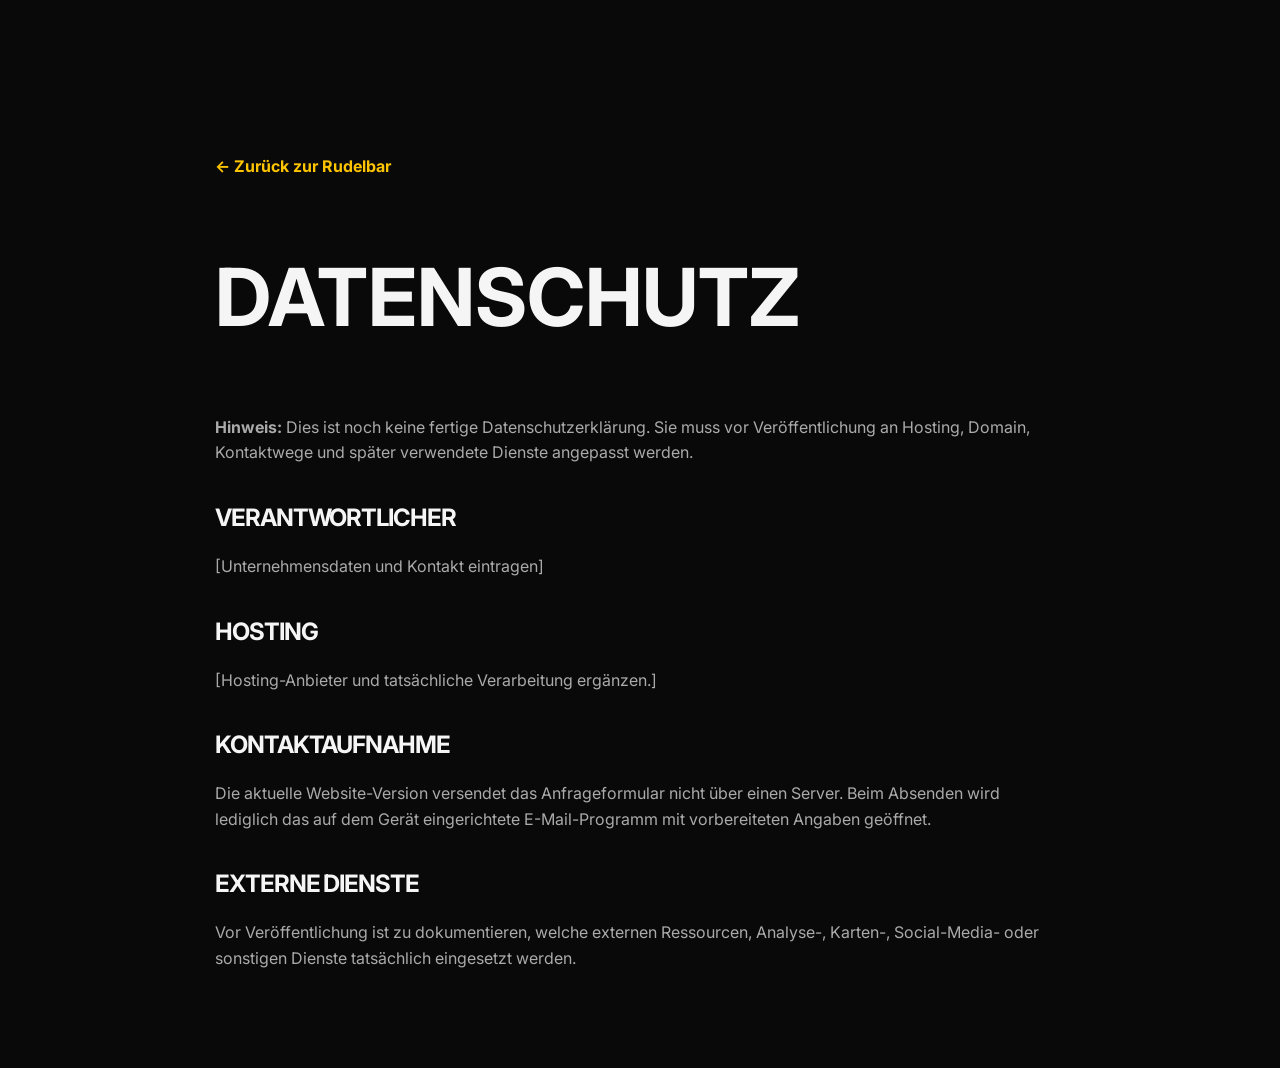
==== datenschutz.html @ 79d18b6d "Add files via upload" ====
<!DOCTYPE html>
<html lang="de">
<head>
  <meta charset="UTF-8">
  <meta name="viewport" content="width=device-width, initial-scale=1.0">
  <meta name="theme-color" content="#090909">
  <link rel="stylesheet" href="style.css">
  <title>Datenschutz | Rudelbar</title>
</head>
<body>
  <main class="legal-page">
    <div class="legal-inner">
      <a class="legal-back" href="index.html">← Zurück zur Rudelbar</a>
      <h1>Datenschutz</h1>
      <p><strong>Hinweis:</strong> Dies ist noch keine fertige Datenschutzerklärung. Sie muss vor Veröffentlichung an Hosting, Domain, Kontaktwege und später verwendete Dienste angepasst werden.</p>
      <h2>Verantwortlicher</h2>
      <p>[Unternehmensdaten und Kontakt eintragen]</p>
      <h2>Hosting</h2>
      <p>[Hosting-Anbieter und tatsächliche Verarbeitung ergänzen.]</p>
      <h2>Kontaktaufnahme</h2>
      <p>Die aktuelle Website-Version versendet das Anfrageformular nicht über einen Server. Beim Absenden wird lediglich das auf dem Gerät eingerichtete E-Mail-Programm mit vorbereiteten Angaben geöffnet.</p>
      <h2>Externe Dienste</h2>
      <p>Vor Veröffentlichung ist zu dokumentieren, welche externen Ressourcen, Analyse-, Karten-, Social-Media- oder sonstigen Dienste tatsächlich eingesetzt werden.</p>
    </div>
  </main>
</body>
</html>
---- style.css ----
@import url('https://fonts.googleapis.com/css2?family=Inter:wght@400;500;600;700;800;900&display=swap');

:root {
  --bg: #090909;
  --bg-soft: #111111;
  --panel: #171717;
  --text: #f5f5f5;
  --muted: #aaaaaa;
  --yellow: #ffc400;
  --line: rgba(255,255,255,.10);
  --max: 1180px;
  --header: 84px;
}

* { box-sizing: border-box; }

html {
  scroll-behavior: smooth;
  scroll-padding-top: var(--header);
}

body {
  margin: 0;
  background: var(--bg);
  color: var(--text);
  font-family: Inter, Arial, sans-serif;
  line-height: 1.6;
}

a { color: inherit; text-decoration: none; }
img { display: block; max-width: 100%; }
button, input, textarea { font: inherit; }

.site-header {
  height: var(--header);
  position: fixed;
  z-index: 1000;
  top: 0;
  left: 0;
  right: 0;
  display: flex;
  align-items: center;
  gap: 28px;
  padding: 0 max(24px, calc((100vw - var(--max))/2));
  background: rgba(8,8,8,.88);
  border-bottom: 1px solid var(--line);
  backdrop-filter: blur(14px);
}

.brand img {
  width: 62px;
  height: 62px;
  object-fit: contain;
}

.main-nav {
  margin-left: auto;
  display: flex;
  align-items: center;
  gap: 26px;
}

.main-nav a {
  font-size: .82rem;
  font-weight: 700;
  text-transform: uppercase;
  letter-spacing: .07em;
  transition: color .2s ease;
}

.main-nav a:hover { color: var(--yellow); }

.main-nav .nav-cta {
  padding: 12px 18px;
  background: var(--yellow);
  color: #090909;
}

.menu-toggle {
  display: none;
  margin-left: auto;
  padding: 8px;
  border: 0;
  background: transparent;
}

.menu-toggle span {
  display: block;
  width: 27px;
  height: 2px;
  margin: 6px 0;
  background: white;
}

.hero {
  min-height: 100svh;
  position: relative;
  overflow: hidden;
  display: grid;
  place-items: center;
  padding: calc(var(--header) + 70px) 24px 70px;
  background:
    radial-gradient(circle at 50% 40%, rgba(255,196,0,.08), transparent 32%),
    #050505;
}

.hero-wolf {
  position: absolute;
  width: min(820px, 82vw);
  max-height: 88vh;
  object-fit: contain;
  opacity: .08;
  filter: grayscale(1);
  pointer-events: none;
}

.hero-overlay {
  position: absolute;
  inset: 0;
  background: linear-gradient(to bottom, transparent 50%, #090909 100%);
}

.hero-content {
  position: relative;
  z-index: 2;
  width: min(850px, 100%);
  text-align: center;
}

.hero-logo {
  width: 180px;
  margin: 0 auto 24px;
}

.eyebrow {
  margin: 0 0 12px;
  color: var(--yellow);
  font-size: .78rem;
  font-weight: 800;
  text-transform: uppercase;
  letter-spacing: .22em;
}

.hero h1 {
  margin: 0;
  font-size: clamp(3rem, 7vw, 6.6rem);
  line-height: .92;
  text-transform: uppercase;
  letter-spacing: -.055em;
  font-weight: 900;
}

.hero h1 span { color: var(--yellow); }

.hero-copy {
  max-width: 650px;
  margin: 28px auto 0;
  color: #c7c7c7;
  font-size: clamp(1rem, 2vw, 1.18rem);
}

.hero-actions {
  display: flex;
  justify-content: center;
  flex-wrap: wrap;
  gap: 12px;
  margin-top: 34px;
}

.button {
  display: inline-flex;
  justify-content: center;
  align-items: center;
  min-height: 50px;
  padding: 0 24px;
  border: 1px solid transparent;
  cursor: pointer;
  font-size: .83rem;
  font-weight: 800;
  text-transform: uppercase;
  letter-spacing: .07em;
  transition: transform .2s ease, background .2s ease, border-color .2s ease;
}

.button:hover { transform: translateY(-2px); }

.button-primary {
  background: var(--yellow);
  color: #090909;
}

.button-secondary {
  border-color: rgba(255,255,255,.35);
  background: rgba(255,255,255,.03);
  color: white;
}

.scroll-hint {
  position: absolute;
  z-index: 3;
  bottom: 24px;
  font-size: 1.5rem;
  color: var(--yellow);
  animation: bounce 1.8s infinite;
}

@keyframes bounce {
  0%, 100% { transform: translateY(0); }
  50% { transform: translateY(7px); }
}

.section {
  padding: 110px 24px;
  background: #0d0d0d;
}

.section-dark { background: #080808; }

.section-inner {
  width: min(var(--max), 100%);
  margin: 0 auto;
}

.split {
  display: grid;
  grid-template-columns: 1.05fr .95fr;
  gap: 70px;
  align-items: center;
}

h2 {
  margin: 0 0 24px;
  font-size: clamp(2.2rem, 4.6vw, 4.4rem);
  line-height: 1;
  letter-spacing: -.045em;
  text-transform: uppercase;
}

h3 {
  margin: 12px 0 10px;
  font-size: 1.25rem;
  text-transform: uppercase;
}

.lead {
  color: #d7d7d7;
  font-size: 1.12rem;
}

.section p:not(.eyebrow) { color: #a9a9a9; }

.text-link {
  display: inline-block;
  margin-top: 18px;
  color: var(--yellow);
  font-weight: 700;
}

.visual-card {
  min-height: 420px;
  padding: 48px;
  display: flex;
  flex-direction: column;
  justify-content: flex-end;
  border: 1px solid var(--line);
  background:
    linear-gradient(to top, rgba(0,0,0,.9), rgba(0,0,0,.2)),
    radial-gradient(circle at 50% 30%, #282828, #111);
}

.visual-mark {
  font-size: 4rem;
  margin-bottom: 12px;
}

.centered { text-align: center; }

.cards {
  display: grid;
  grid-template-columns: repeat(4, 1fr);
  gap: 14px;
  margin-top: 52px;
}

.card {
  min-height: 260px;
  padding: 28px;
  border: 1px solid var(--line);
  background: var(--panel);
  transition: transform .2s ease, border-color .2s ease;
}

.card:hover {
  transform: translateY(-5px);
  border-color: rgba(255,196,0,.55);
}

.card-number {
  color: var(--yellow);
  font-weight: 900;
}

.logo-panel {
  min-height: 460px;
  display: grid;
  place-items: center;
  border: 1px solid var(--line);
  background:
    radial-gradient(circle, rgba(255,196,0,.09), transparent 50%),
    #0e0e0e;
}

.logo-panel img { width: min(360px, 75%); }

blockquote {
  margin: 30px 0 0;
  padding-left: 20px;
  border-left: 3px solid var(--yellow);
  color: white;
  font-size: 1.15rem;
  font-weight: 700;
}

.request-section {
  background:
    radial-gradient(circle at 10% 30%, rgba(255,196,0,.07), transparent 25%),
    #101010;
}

.request-grid {
  display: grid;
  grid-template-columns: .8fr 1.2fr;
  gap: 70px;
  align-items: start;
}

.request-form {
  padding: 34px;
  border: 1px solid var(--line);
  background: #151515;
}

.form-row {
  display: grid;
  grid-template-columns: 1fr 1fr;
  gap: 14px;
}

label {
  display: block;
  margin-bottom: 15px;
  color: #d6d6d6;
  font-size: .8rem;
  font-weight: 700;
  text-transform: uppercase;
  letter-spacing: .05em;
}

input, textarea {
  width: 100%;
  margin-top: 7px;
  padding: 14px 15px;
  border: 1px solid #333;
  border-radius: 0;
  outline: none;
  background: #0c0c0c;
  color: white;
}

input:focus, textarea:focus { border-color: var(--yellow); }

textarea { resize: vertical; }

.form-submit {
  width: 100%;
  border: 0;
}

.form-note {
  margin: 10px 0 0;
  font-size: .72rem;
}

.contact-strip {
  width: min(var(--max), calc(100% - 48px));
  margin: 0 auto;
  padding: 55px 0;
  display: grid;
  grid-template-columns: 1fr auto auto;
  gap: 35px;
  align-items: center;
  border-bottom: 1px solid var(--line);
}

.contact-strip h2 { margin: 0; font-size: 2.2rem; }
.contact-strip p { color: #aaa; }

.site-footer {
  width: min(var(--max), calc(100% - 48px));
  margin: 0 auto;
  padding: 55px 0 30px;
  display: grid;
  grid-template-columns: 1fr auto;
  gap: 35px;
  align-items: start;
}

.footer-brand img { width: 100px; }
.footer-brand p { color: #888; }

.footer-links {
  display: flex;
  flex-wrap: wrap;
  justify-content: flex-end;
  gap: 20px;
  font-size: .82rem;
  color: #aaa;
}

.footer-links a:hover { color: var(--yellow); }

.copyright {
  grid-column: 1 / -1;
  padding-top: 24px;
  border-top: 1px solid var(--line);
  color: #666;
  font-size: .78rem;
}

.legal-page {
  min-height: 100vh;
  padding: calc(var(--header) + 70px) 24px 80px;
}

.legal-inner {
  width: min(850px, 100%);
  margin: 0 auto;
}

.legal-inner h1 {
  font-size: clamp(2.5rem, 7vw, 5rem);
  text-transform: uppercase;
}

.legal-inner h2 {
  margin-top: 40px;
  font-size: 1.5rem;
}

.legal-inner p { color: #aaa; }
.legal-back { color: var(--yellow); font-weight: 700; }

@media (max-width: 950px) {
  .menu-toggle { display: block; }

  .main-nav {
    position: absolute;
    top: var(--header);
    left: 0;
    right: 0;
    display: none;
    padding: 20px 24px 28px;
    flex-direction: column;
    align-items: stretch;
    gap: 0;
    background: #0a0a0a;
    border-bottom: 1px solid var(--line);
  }

  .main-nav.open { display: flex; }
  .main-nav a { padding: 14px 0; }
  .main-nav .nav-cta { margin-top: 10px; padding: 14px; text-align: center; }

  .split, .request-grid { grid-template-columns: 1fr; gap: 45px; }
  .cards { grid-template-columns: repeat(2, 1fr); }
  .contact-strip { grid-template-columns: 1fr; gap: 12px; }
}

@media (max-width: 600px) {
  :root { --header: 72px; }

  .site-header { padding: 0 18px; }
  .brand img { width: 52px; height: 52px; }

  .hero { padding-left: 18px; padding-right: 18px; }
  .hero-logo { width: 135px; }
  .hero h1 { font-size: clamp(2.8rem, 15vw, 4.6rem); }

  .section { padding: 78px 18px; }
  .cards { grid-template-columns: 1fr; }
  .card { min-height: auto; }
  .visual-card, .logo-panel { min-height: 330px; }

  .request-form { padding: 22px; }
  .form-row { grid-template-columns: 1fr; gap: 0; }

  .contact-strip, .site-footer {
    width: calc(100% - 36px);
  }

  .site-footer { grid-template-columns: 1fr; }
  .footer-links { justify-content: flex-start; flex-direction: column; gap: 12px; }
}
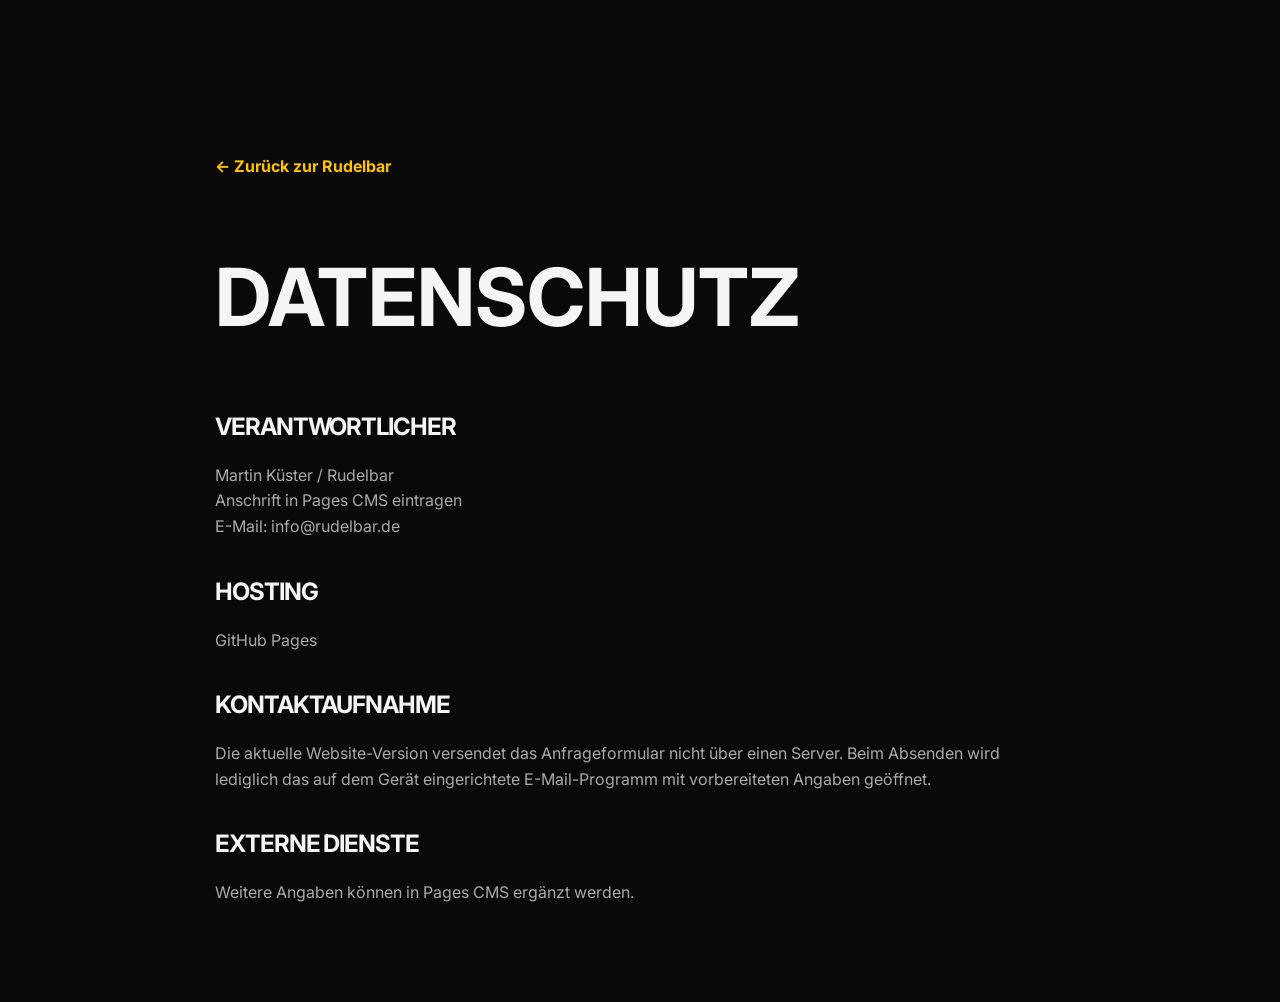
==== commit b073680e: "datenschutz.html" ====
--- a/datenschutz.html
+++ b/datenschutz.html
@@ -7,21 +7,98 @@
   <link rel="stylesheet" href="style.css">
   <title>Datenschutz | Rudelbar</title>
 </head>
+
 <body>
+
   <main class="legal-page">
     <div class="legal-inner">
-      <a class="legal-back" href="index.html">← Zurück zur Rudelbar</a>
+
+      <a class="legal-back" href="index.html">
+        ← Zurück zur Rudelbar
+      </a>
+
       <h1>Datenschutz</h1>
-      <p><strong>Hinweis:</strong> Dies ist noch keine fertige Datenschutzerklärung. Sie muss vor Veröffentlichung an Hosting, Domain, Kontaktwege und später verwendete Dienste angepasst werden.</p>
+
       <h2>Verantwortlicher</h2>
-      <p>[Unternehmensdaten und Kontakt eintragen]</p>
+
+      <p>
+        <span data-legal="privacy.controller">
+          Martin Küster / Rudelbar
+        </span>
+        <br>
+
+        <span data-legal="privacy.address">
+          Anschrift in Pages CMS eintragen
+        </span>
+        <br>
+
+        E-Mail:
+        <span data-legal="privacy.email">
+          info@rudelbar.de
+        </span>
+      </p>
+
       <h2>Hosting</h2>
-      <p>[Hosting-Anbieter und tatsächliche Verarbeitung ergänzen.]</p>
+
+      <p data-legal="privacy.hosting">
+        GitHub Pages
+      </p>
+
       <h2>Kontaktaufnahme</h2>
-      <p>Die aktuelle Website-Version versendet das Anfrageformular nicht über einen Server. Beim Absenden wird lediglich das auf dem Gerät eingerichtete E-Mail-Programm mit vorbereiteten Angaben geöffnet.</p>
+
+      <p data-legal="privacy.contact">
+        Die aktuelle Website-Version versendet das
+        Anfrageformular nicht über einen Server.
+        Beim Absenden wird lediglich das auf dem Gerät
+        eingerichtete E-Mail-Programm mit vorbereiteten
+        Angaben geöffnet.
+      </p>
+
       <h2>Externe Dienste</h2>
-      <p>Vor Veröffentlichung ist zu dokumentieren, welche externen Ressourcen, Analyse-, Karten-, Social-Media- oder sonstigen Dienste tatsächlich eingesetzt werden.</p>
+
+      <p data-legal="privacy.externalServices">
+        Weitere Angaben können in Pages CMS ergänzt werden.
+      </p>
+
     </div>
   </main>
+
+  <script>
+    async function loadLegalContent() {
+      try {
+
+        const response = await fetch(
+          'site.json?v=' + Date.now(),
+          { cache: 'no-store' }
+        );
+
+        const site = await response.json();
+
+        document
+          .querySelectorAll('[data-legal]')
+          .forEach(element => {
+
+            const [group, key] =
+              element.dataset.legal.split('.');
+
+            const value = site[group]?.[key];
+
+            if (value) {
+              element.textContent = value;
+            }
+
+          });
+
+      } catch (error) {
+        console.error(
+          'Datenschutz konnte nicht geladen werden.',
+          error
+        );
+      }
+    }
+
+    loadLegalContent();
+  </script>
+
 </body>
 </html>
--- a/style.css
+++ b/style.css
@@ -267,6 +267,31 @@
     linear-gradient(to top, rgba(0,0,0,.9), rgba(0,0,0,.2)),
     radial-gradient(circle at 50% 30%, #282828, #111);
 }
+.visual-card { position: relative; overflow: hidden; }
+.visual-card > *:not(.cms-mobile-image) { position: relative; z-index: 2; }
+.cms-mobile-image {
+  position: absolute;
+  inset: 0;
+  width: 100%;
+  height: 100%;
+  object-fit: cover;
+  z-index: 0;
+}
+.visual-card.has-cms-image::after {
+  content: "";
+  position: absolute;
+  inset: 0;
+  background: linear-gradient(to top, rgba(0,0,0,.30), rgba(0,0,0,.06));
+  z-index: 1;
+  pointer-events: none;
+}
+
+/* Sobald ein CMS-Foto vorhanden ist, keine Platzhalter-Texte oder Emojis darüberlegen. */
+.visual-card.has-cms-image .visual-mark,
+.visual-card.has-cms-image #mobilePlaceholder {
+  display: none;
+}
+
 
 .visual-mark {
   font-size: 4rem;
@@ -501,3 +526,116 @@
   .site-footer { grid-template-columns: 1fr; }
   .footer-links { justify-content: flex-start; flex-direction: column; gap: 12px; }
 }
+
+
+/* V4 – Team / Unser Rudel */
+.team-section {
+  background:
+    radial-gradient(circle at 50% 0%, rgba(255,196,0,.06), transparent 30%),
+    #0d0d0d;
+}
+
+.team-intro {
+  max-width: 720px;
+  margin: 0 auto;
+  color: #aaa;
+  font-size: 1.05rem;
+}
+
+.team-grid {
+  display: grid;
+  grid-template-columns: repeat(3, 1fr);
+  gap: 18px;
+  margin-top: 52px;
+}
+
+.team-card {
+  overflow: hidden;
+  border: 1px solid var(--line);
+  background: #151515;
+  transition: transform .2s ease, border-color .2s ease;
+}
+
+.team-card:hover {
+  transform: translateY(-5px);
+  border-color: rgba(255,196,0,.55);
+}
+
+.team-photo {
+  position: relative;
+  aspect-ratio: 4 / 5;
+  overflow: hidden;
+  background:
+    radial-gradient(circle at 50% 35%, #292929, #101010 70%);
+}
+
+.team-photo img {
+  width: 100%;
+  height: 100%;
+  object-fit: cover;
+  object-position: center;
+}
+
+.team-placeholder {
+  width: 100%;
+  height: 100%;
+  display: grid;
+  place-items: center;
+  font-size: 5rem;
+  filter: grayscale(1);
+  opacity: .65;
+}
+
+.team-body {
+  padding: 24px;
+}
+
+.team-body h3 {
+  margin: 0;
+  font-size: 1.35rem;
+}
+
+.team-role {
+  margin: 6px 0 14px !important;
+  color: var(--yellow) !important;
+  font-size: .76rem;
+  font-weight: 800;
+  text-transform: uppercase;
+  letter-spacing: .1em;
+}
+
+.team-description {
+  margin: 0 !important;
+  color: #aaa !important;
+}
+
+@media (max-width: 900px) {
+  .team-grid { grid-template-columns: repeat(2, 1fr); }
+}
+
+@media (max-width: 560px) {
+  .team-grid { grid-template-columns: 1fr; }
+  .team-photo { aspect-ratio: 5 / 4; }
+}
+
+
+/* V9 – Rudelbar Philosophie / Storytelling */
+.philosophy-section {
+  background: radial-gradient(circle at 50% 0%, rgba(255,196,0,.08), transparent 34%), #0d0d0d;
+}
+.philosophy-intro { max-width: 960px; }
+.philosophy-lead { max-width: 820px; margin: 0 auto 42px; color: #e1e1e1 !important; font-size: clamp(1.2rem, 2.2vw, 1.55rem); }
+.story-copy { max-width: 790px; margin: 0 auto; font-size: 1.06rem; }
+.story-copy p { margin: 0 0 22px; }
+.story-emphasis { margin-top: 40px !important; padding: 28px 0 28px 24px; border-left: 3px solid var(--yellow); color: white !important; font-size: clamp(1.25rem, 2.5vw, 1.75rem); font-weight: 800; }
+.statement-section { padding-top: 135px; padding-bottom: 135px; }
+.statement-inner { max-width: 930px; }
+.statement-inner h2 { max-width: 900px; }
+.statement-inner .lead { max-width: 760px; font-size: clamp(1.12rem, 2vw, 1.35rem); }
+.values-section { background: #0d0d0d; }
+.value-grid { display: grid; grid-template-columns: repeat(3,1fr); gap: 14px; margin-top: 52px; }
+.value-card { min-height: 290px; padding: 32px; border: 1px solid var(--line); background: var(--panel); }
+.value-card > span { color: var(--yellow); font-weight: 900; }
+.value-card h3 { margin-top: 34px; font-size: 1.45rem; }
+.belonging-line { max-width: 920px; margin: 65px auto 0 !important; color: white !important; text-align: center; font-size: clamp(1.55rem, 3.4vw, 2.8rem); line-height: 1.15; font-weight: 900; letter-spacing: -.035em; }
+@media (max-width: 760px) { .value-grid { grid-template-columns: 1fr; } .value-card { min-height: auto; } .statement-section { padding-top: 90px; padding-bottom: 90px; } }
